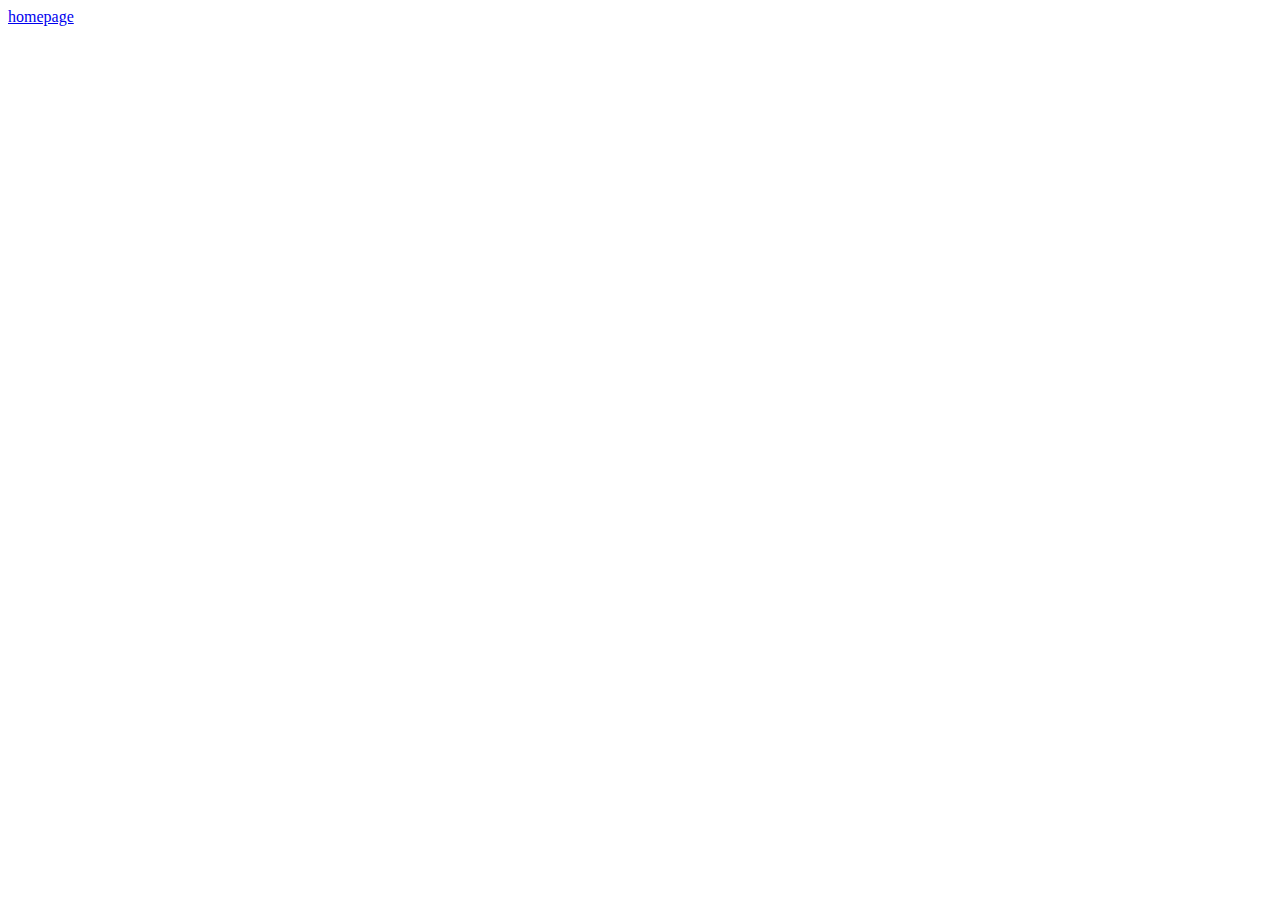
==== index.html @ c3510fac "homepage" ====
<!DOCTYPE html>
<html lang="en">

<head>
    <meta charset="UTF-8">
    <meta http-equiv="X-UA-Compatible" content="IE=edge">
    <meta name="viewport" content="width=device-width, initial-scale=1.0">
    <title>ornateStore</title>
</head>

<body>
    <a href="/homepage/homepage.html">homepage</a>
</body>

</html>
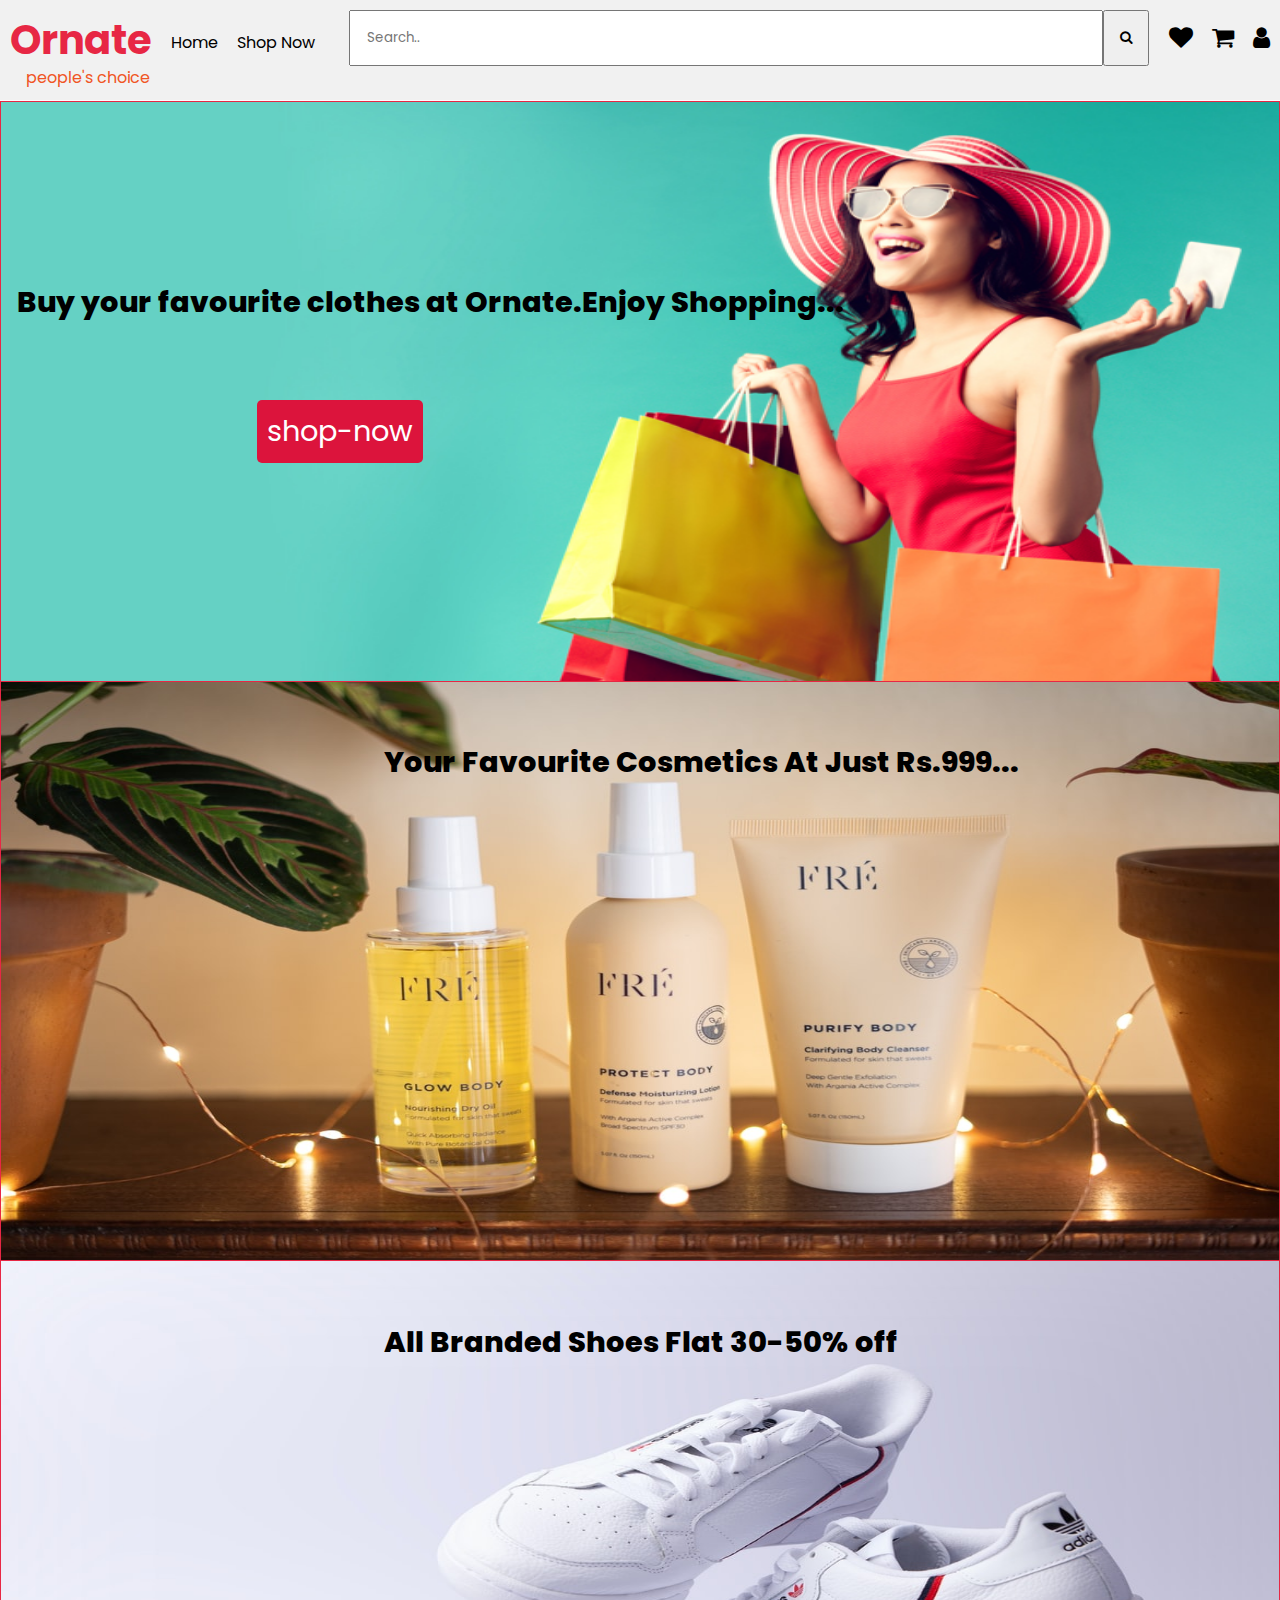
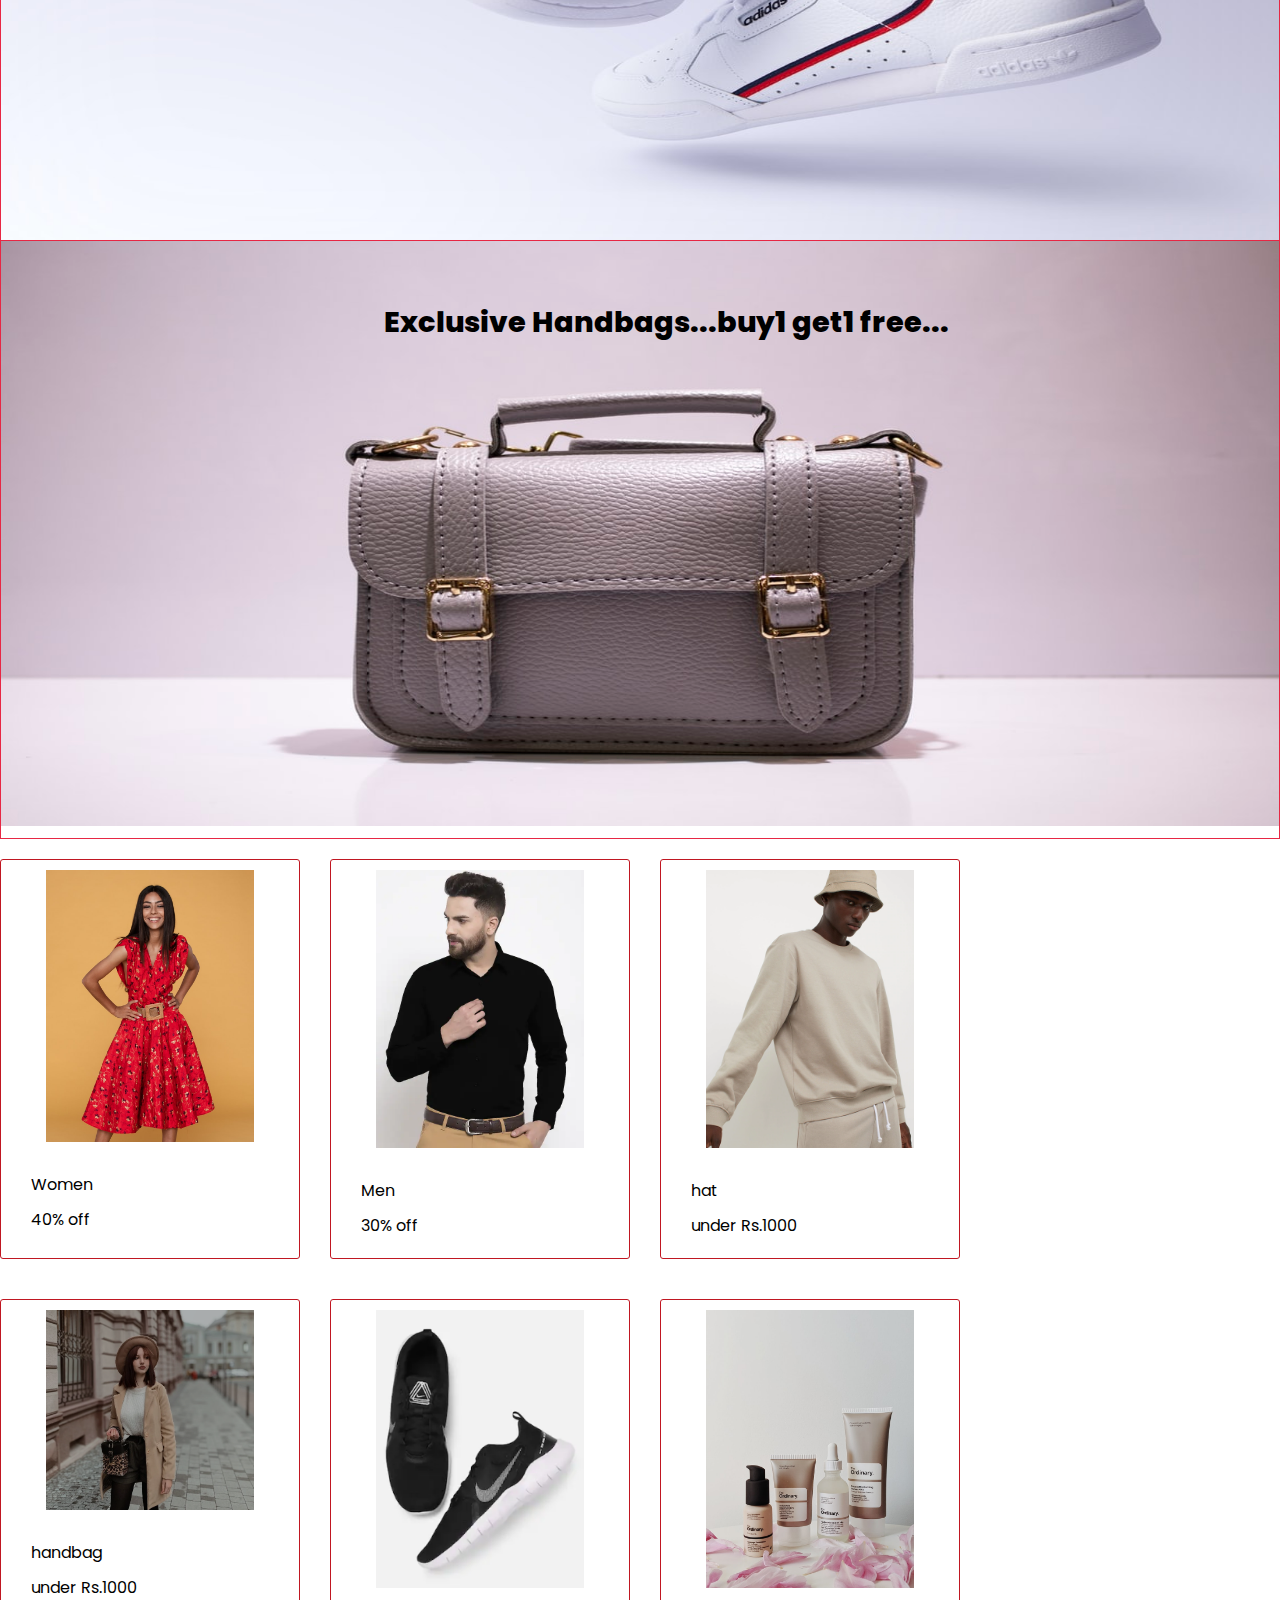
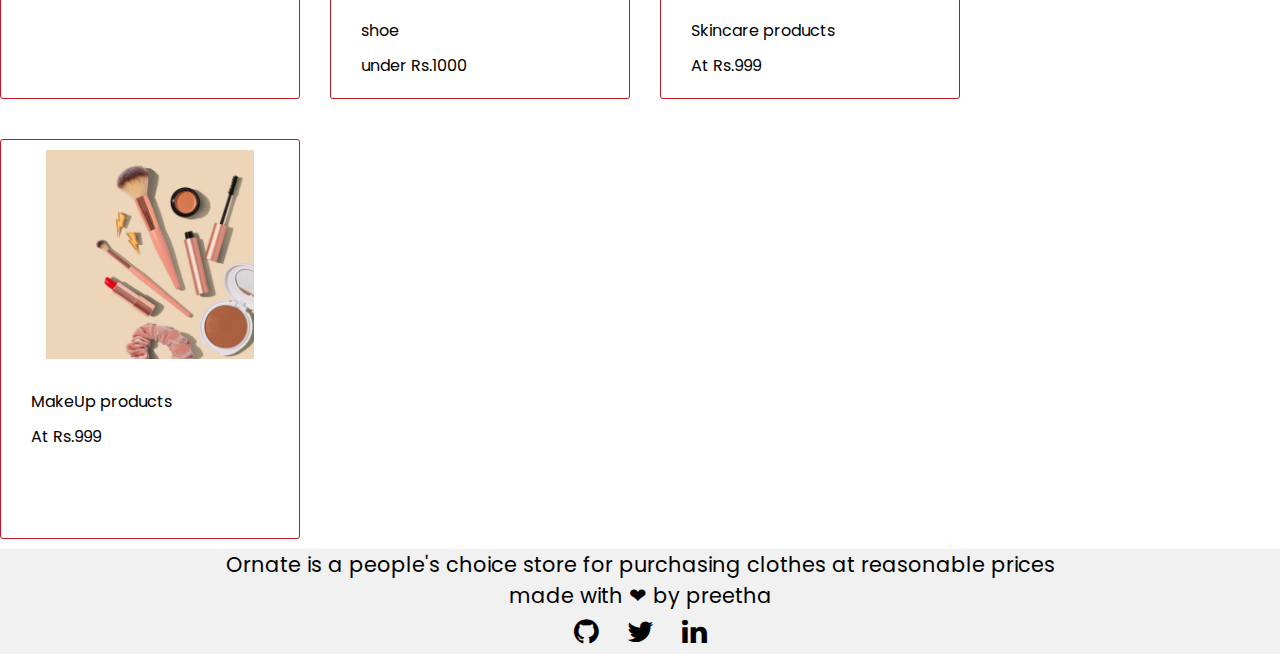
==== commit ff1e2554: "addedlinks" ====
--- a/index.html
+++ b/index.html
@@ -1,15 +1,182 @@
 <!DOCTYPE html>
-<html lang="en">
+<html>
 
 <head>
-    <meta charset="UTF-8">
-    <meta http-equiv="X-UA-Compatible" content="IE=edge">
-    <meta name="viewport" content="width=device-width, initial-scale=1.0">
-    <title>ornateStore</title>
+    <meta charset="utf-8">
+    <meta name="viewport" content="width=device-width">
+    <title>ecommerce</title>
+    <link href="style.css" rel="stylesheet" type="text/css" />
+    <link rel="stylesheet" href="https://use.fontawesome.com/releases/v5.12.1/css/all.css" crossorigin="anonymous">
+    <link rel='stylesheet' href='https://cdnjs.cloudflare.com/ajax/libs/font-awesome/4.7.0/css/font-awesome.min.css'>
+    <link href="https://fonts.googleapis.com/css2?family=Fruktur&family=Inter:wght@200;400;600;700&family=Mulish&family=Nunito+Sans:wght@300&family=Poppins&family=Ubuntu:wght@300&family=Zen+Antique+Soft&display=swap" rel="stylesheet">
 </head>
 
 <body>
-    <a href="/homepage/homepage.html">homepage</a>
+
+    <div class="landing-page-nav">
+
+        <div class="brand">
+            <div class="brand-name">Ornate
+            </div>
+            <div class="brand-sub-title">people's choice</div>
+        </div>
+        <div class="nav-links">
+            <a href="index.html">Home</a>
+            <a href="/productpage/productpage.html">Shop Now</a>
+        </div>
+        <div class="search-bar">
+            <form action="" class="form">
+                <input type="text" class="search-bar-input" placeholder="Search..">
+                <button type="submit" class="submit-btn">
+                <i class="fa fa-search"></i>
+              </button>
+            </form>
+
+        </div>
+
+        <div class="nav-icons">
+            <a href="/wishlist/wishlist.html">
+                <i class="fa fa-heart"></i>
+            </a>
+            <a href="/addtocart/addtocart.html">
+                <i class="fa fa-shopping-cart"></i>
+            </a>
+            <a href="/signup/signup.html">
+                <i class="fa fa-user"></i>
+            </a>
+        </div>
+    </div>
+    <div class="landing-page-image">
+        <div class="img-text1">Buy your favourite clothes at Ornate.Enjoy Shopping... </div>
+        <div>
+            <a href="/productpage/productpage.html">
+            <button class="shop-now-btn">shop-now</button>
+            </a>
+        </div>
+        <img src="/assets/main image.jpg" alt="ornate image" class="main-img">
+    </div>
+
+
+    <!-- cosmetics img -->
+    <div class="landing-page-image">
+        <div class="img-text">Your Favourite Cosmetics At Just Rs.999...</div>
+        <img src="/assets/mainimage2.jpg" alt="ornate image" class=" main-img">
+    </div>
+    <!--shoe img  -->
+    <div class="landing-page-image">
+        <div class="img-text">All Branded Shoes Flat 30-50% off </div>
+        <img src="/assets/mainimage3.jpg" alt="ornate image" class="main-img">
+    </div>
+    <!-- handbag img -->
+    <div class="landing-page-image">
+        <div class="img-text">Exclusive Handbags...buy1 get1 free...</div>
+        <img src="/assets/mainimage5.jpg" alt="ornate image" class="main-img">
+    </div>
+    <div class="landing-page-product-categories">
+        <!-- product women -->
+        <div class="product-demo">
+            <div class="product-card">
+                <div class="product">
+                    <div class="product-img">
+                        <img src="/assets/mediumgown.jpg" alt="" class="vertical-img">
+                    </div>
+                    <div class="product-category">Women</div>
+                    <div class="product-offer">40% off</div>
+                </div>
+            </div>
+            <!-- product men -->
+            <div class="product-card">
+                <div class="product">
+                    <div class="product-img">
+                        <img src="/assets/blackshirt.webp" alt="" class="vertical-img">
+                    </div>
+                    <div class="product-category">Men</div>
+                    <div class="product-offer">30% off</div>
+                </div>
+            </div>
+            <!-- hat -->
+            <div class="product-card">
+                <div class="product">
+                    <div class="product-img">
+                        <img src="/assets/hat.png" alt="" class="vertical-img">
+                    </div>
+                    <div class="product-category">hat</div>
+                    <div class="product-offer">under Rs.1000</div>
+                </div>
+            </div>
+        </div>
+        <!-- handbag -->
+        <div class="product-card">
+            <div class="product">
+                <div class="product-img">
+                    <img src="/assets/handbag.png" alt="" class="vertical-img">
+                </div>
+                <div class="product-category">handbag</div>
+                <div class="product-offer">under Rs.1000</div>
+            </div>
+        </div>
+
+        <!-- shoe -->
+        <div class="product-card">
+            <div class="product">
+                <div class="product-img">
+                    <img src="/assets/shoe.png" alt="" class="vertical-img">
+                </div>
+                <div class="product-category">shoe</div>
+                <div class="product-offer">under Rs.1000</div>
+            </div>
+        </div>
+
+        <!-- skincare -->
+        <div class="product-card">
+            <div class="product">
+                <div class="product-img">
+                    <img src="/assets/skincareimg.jpg" alt="" class="vertical-img">
+                </div>
+                <div class="product-category">Skincare products</div>
+                <div class="product-offer">At Rs.999</div>
+            </div>
+
+        </div>
+        <!-- makeup -->
+        <div class="product-card">
+            <div class="product">
+                <div class="product-img">
+                    <img src="/assets/makupproducts.jpg" alt="" class="vertical-img">
+                </div>
+                <div class="product-category">MakeUp products</div>
+                <div class="product-offer">At Rs.999</div>
+            </div>
+        </div>
+
+
+    </div>
+
+    <!-- footer -->
+    <footer class="footer">
+        <p>Ornate is a people's choice store for purchasing clothes at reasonable prices </p>
+        <p>made with ❤ by preetha</p>
+        <ul>
+            <li class="social-media-links">
+                <a href="https://github.com/preethasri" class="icons-links">
+                    <i class="fa fa-github"></i>
+                </a>
+            </li>
+            <li class="social-media-links">
+                <a href="https://twitter.com/Preethasri6" class="icons-links">
+                    <i class="fa fa-twitter"></i>
+                </a>
+            </li>
+            <li class="social-media-links">
+                <a href="https://www.linkedin.com/in/preetha-s-2a9637217/" class="icons-links">
+                    <i class="fa fa-linkedin"></i>
+                </a>
+            </li>
+        </ul>
+    </footer>
+
+
+    <script src="script.js"></script>
 </body>
 
 </html>--- a/style.css
+++ b/style.css
@@ -0,0 +1,233 @@
+* {
+    margin: 0;
+    padding: 0;
+    box-sizing: border-box;
+    font-family: 'Poppins', sans-serif;
+    --product-name: #ff2020;
+    --primary-color: #e72744;
+    --secondary-color: #F05524;
+    --primary-btn: #6495ED;
+}
+
+
+/* nav bar */
+
+.landing-page-nav {
+    display: flex;
+    justify-content: space-between;
+    background-color: #f1f1f1;
+    padding: 10px;
+    margin-bottom: 20px;
+    margin-top: 0;
+}
+
+.nav-links {
+    padding-top: 20px;
+}
+
+.nav-links a {
+    color: black;
+    text-decoration: none;
+    padding-right: 15px;
+}
+
+.brand-name {
+    color: var(--primary-color);
+    font-size: 2.5rem;
+    font-weight: bold;
+}
+
+.brand-sub-title {
+    color: var(--secondary-color);
+    margin-top: -5px;
+    margin-left: 1rem;
+}
+
+.search-bar {
+    max-width: 800px;
+    width: 100%;
+}
+
+.form {
+    display: flex;
+}
+
+.search-bar-input {
+    flex-grow: 1;
+    padding: 16px;
+    display: block;
+}
+
+.submit-btn {
+    padding: 15px;
+}
+
+.nav-icons {
+    display: flex;
+    justify-content: flex-end;
+    gap: 1.2rem;
+}
+
+.nav-icons a {
+    font-size: 24px;
+    text-decoration: none;
+    margin-top: 10px;
+    color: black;
+}
+
+
+/* image */
+
+.landing-page-image {
+    position: relative;
+    margin-top: -1.2rem;
+    background-size: cover;
+    border: 1px solid var(--primary-color);
+}
+
+.main-img {
+    width: 100%;
+    height: 65vh;
+    margin-bottom: 5px;
+    background-size: cover;
+}
+
+.img-text {
+    top: 10%;
+    left: 30%;
+    position: absolute;
+    font-size: 1.8rem;
+    color: black;
+    font-weight: 800;
+}
+
+.shop-now-btn {
+    top: 50%;
+    left: 20%;
+    position: absolute;
+    font-size: 1.8rem;
+    border: none;
+    padding: 10px;
+    background-color: crimson;
+    color: white;
+    border-radius: 5px;
+}
+
+.shop-now-btn:hover {
+    background-color: black;
+}
+
+.img-text1 {
+    top: 30%;
+    left: 16px;
+    position: absolute;
+    font-size: 1.8rem;
+    color: black;
+    font-weight: 800;
+}
+
+
+/* products */
+
+.landing-page-product-categories {
+    display: flex;
+    gap: 30px;
+    margin-top: 20px;
+    flex-wrap: wrap;
+}
+
+.product-card {
+    width: 300px;
+    transition: 0.3s;
+    display: flex;
+    flex-direction: column;
+    border-radius: 3px;
+    margin-bottom: 10px;
+    height: 400px;
+    border: 1px solid #C01722;
+}
+
+.product-img {
+    display: flex;
+    align-items: center;
+    justify-content: center;
+}
+
+.vertical-img {
+    width: 70%;
+    object-fit: contain;
+    margin-top: 10px;
+}
+
+.product-category {
+    margin: 30px 30px;
+}
+
+.product-offer {
+    margin: -20px 30px;
+}
+
+.product-demo {
+    display: flex;
+    flex-wrap: wrap;
+    gap: 30px;
+}
+
+
+/* footer */
+
+.footer {
+    background-color: #f1f1f1;
+    font-size: 1.3rem;
+    text-align: center;
+    left: 0;
+    bottom: 0;
+    width: 100%;
+}
+
+.social-media-links {
+    list-style: none;
+    justify-content: center;
+    display: inline;
+    padding: 10px;
+}
+
+.icons-links {
+    color: black;
+    text-decoration: none;
+    font-size: 1.8rem;
+}
+
+@media only screen and (max-width:600px) {
+    .brand-name {
+        font-size: 2rem;
+    }
+    .shop-now-btn {
+        top: 60%;
+        left: 10%;
+        padding: 5px;
+        border-radius: 3px;
+        font-size: 1rem;
+    }
+    .img-text {
+        top: 10%;
+        left: 20%;
+        position: absolute;
+        font-size: 1.2rem;
+        font-weight: none;
+    }
+    .form {
+        display: none;
+    }
+    .landing-page-product-categories {
+        display: flex;
+        flex-direction: column;
+        margin-left: 20px;
+    }
+    .brand-sub-title {
+        font-size: 12px;
+    }
+    .nav-links {
+        display: none;
+    }
+}